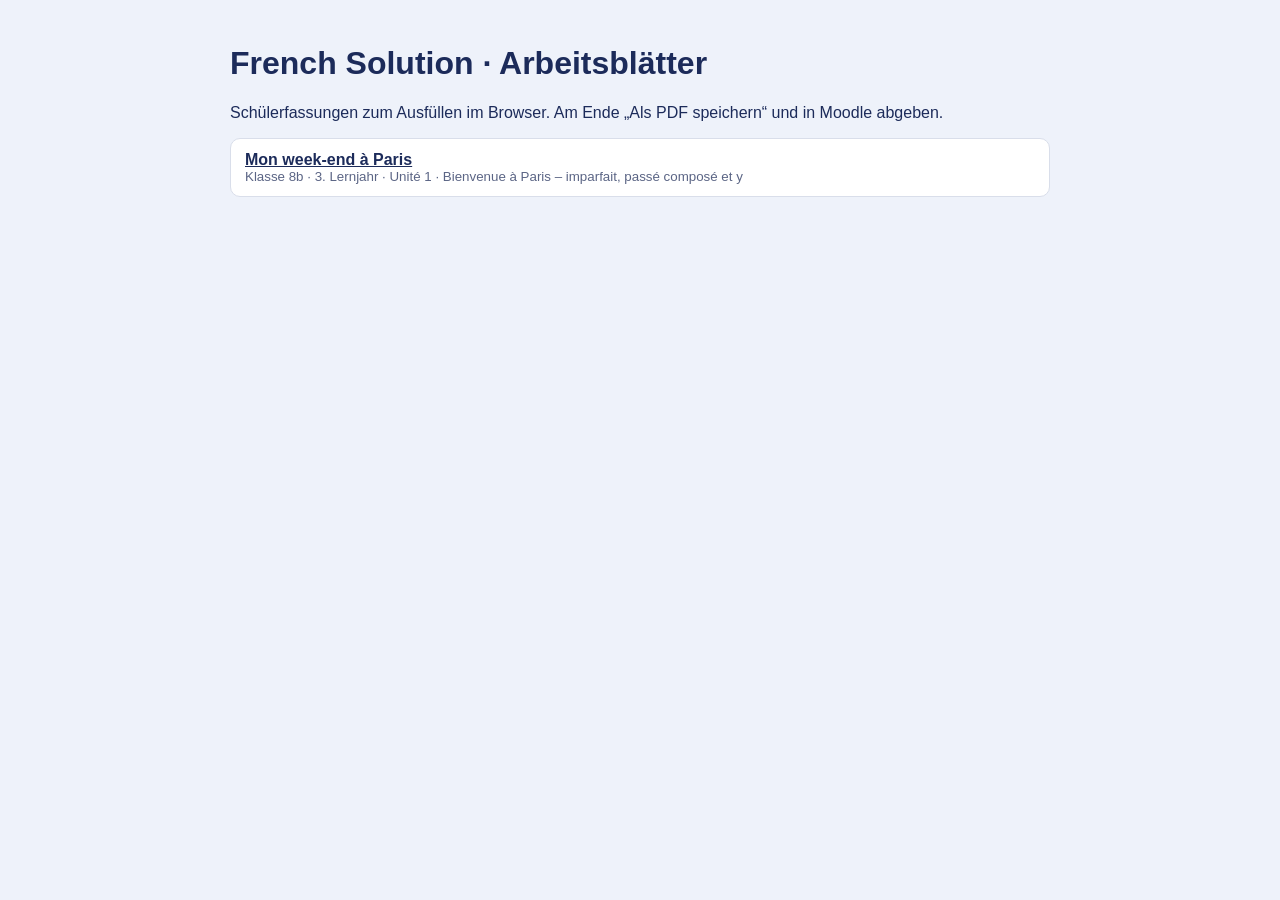
==== docs/index.html @ fdc6d1eb "Arbeitsblätter French Solution: Renderer und Schülerfassung Pilotblatt 8b Unité 1 Co-Authored-By: Cl" ====
<!doctype html><html lang="de"><meta charset="utf-8"><meta name="viewport" content="width=device-width,initial-scale=1"><title>French Solution – Arbeitsblätter</title>
<style>body{font-family:Nunito,Arial,sans-serif;margin:0;background:#EEF2FA;color:#1C2B5A}main{max-width:820px;margin:0 auto;padding:24px 16px}h1{font-family:Fredoka,Nunito,sans-serif;font-weight:600}
ul{list-style:none;padding:0;display:grid;gap:10px}li{background:#fff;border:1px solid #D9DEEA;border-radius:10px;padding:12px 14px}a{color:#1C2B5A;font-weight:700}small{display:block;color:#5B6585}</style>
<main><h1>French Solution · Arbeitsblätter</h1><p>Schülerfassungen zum Ausfüllen im Browser. Am Ende „Als PDF speichern“ und in Moodle abgeben.</p><ul>
<li><a href="blaetter/fs-8b-u1-weekend-paris.html">Mon week-end à Paris</a><small>Klasse 8b · 3. Lernjahr · Unité 1 · Bienvenue à Paris – imparfait, passé composé et y</small></li>
</ul></main></html>
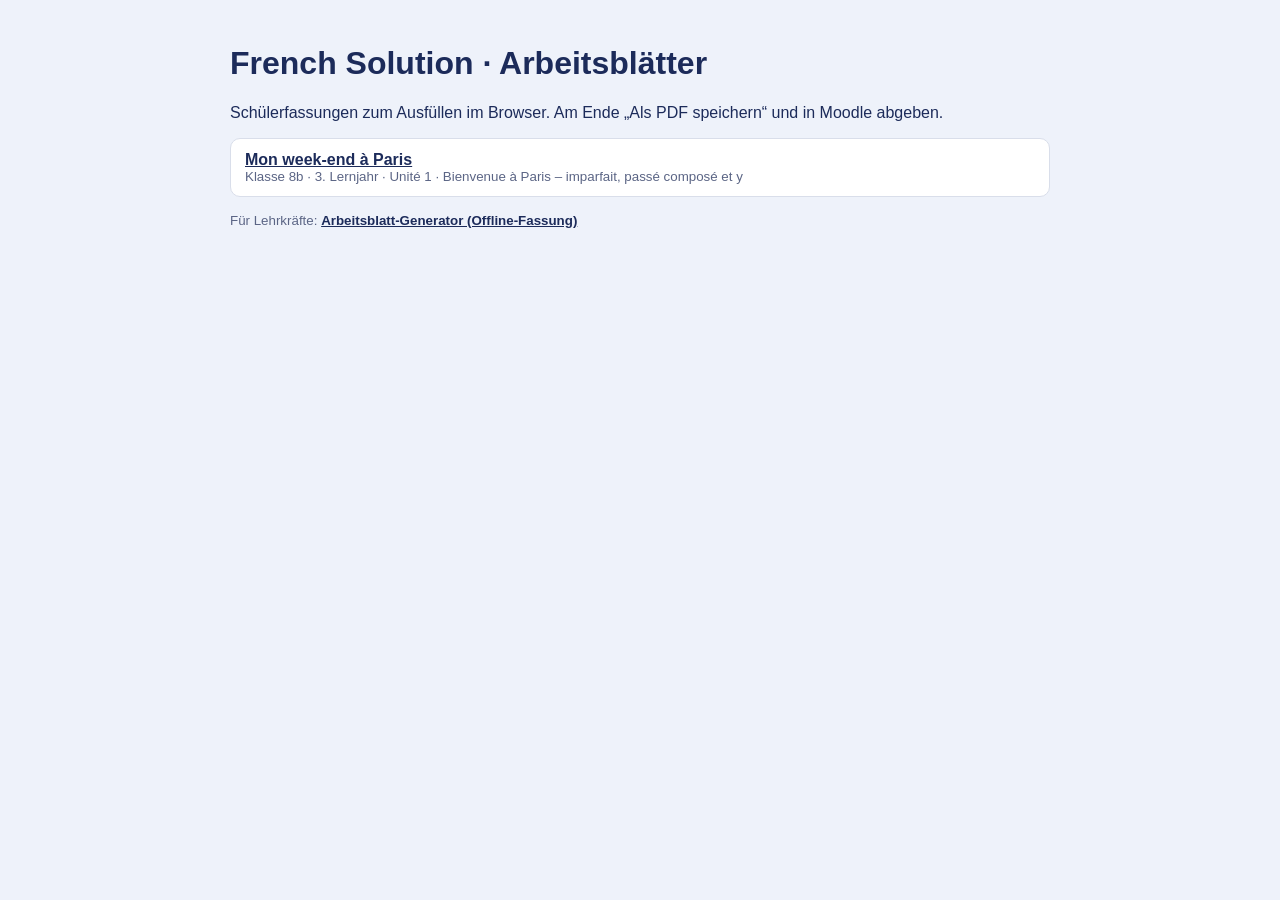
==== commit 28bfbec8: "Generator als Offline-Fassung auf GitHub Pages Co-Authored-By: Claude Opus 5.5 <noreply@anthropic.co" ====
--- a/docs/index.html
+++ b/docs/index.html
@@ -3,4 +3,4 @@
 ul{list-style:none;padding:0;display:grid;gap:10px}li{background:#fff;border:1px solid #D9DEEA;border-radius:10px;padding:12px 14px}a{color:#1C2B5A;font-weight:700}small{display:block;color:#5B6585}</style>
 <main><h1>French Solution · Arbeitsblätter</h1><p>Schülerfassungen zum Ausfüllen im Browser. Am Ende „Als PDF speichern“ und in Moodle abgeben.</p><ul>
 <li><a href="blaetter/fs-8b-u1-weekend-paris.html">Mon week-end à Paris</a><small>Klasse 8b · 3. Lernjahr · Unité 1 · Bienvenue à Paris – imparfait, passé composé et y</small></li>
-</ul></main></html>+</ul><p><small>Für Lehrkräfte: <a href="generator/">Arbeitsblatt-Generator (Offline-Fassung)</a></small></p></main></html>
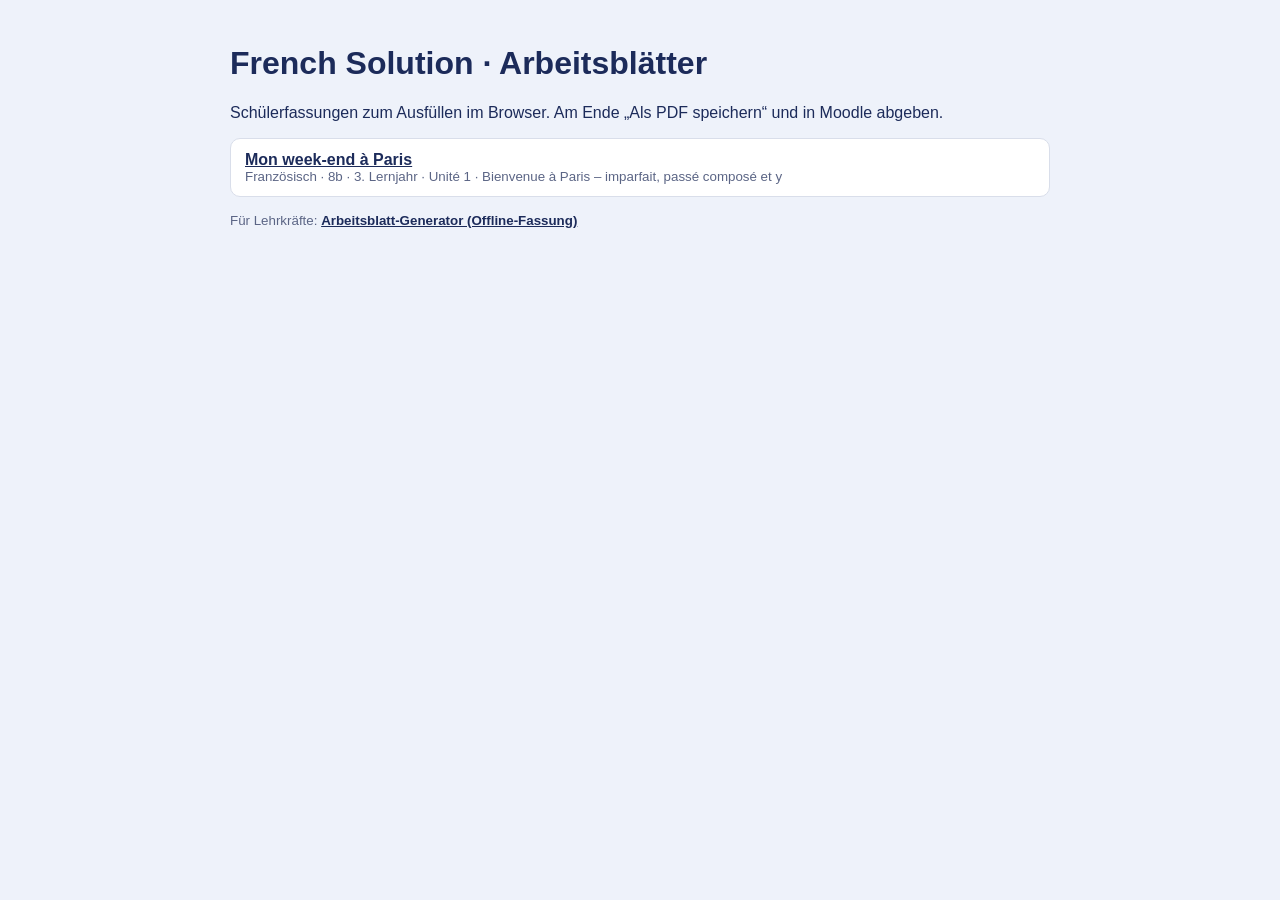
==== commit 43de95b4: "Renderer für beide Marken, Generator mit Fach-Umschaltung Co-Authored-By: Claude Opus 5.5 <noreply@a" ====
--- a/docs/index.html
+++ b/docs/index.html
@@ -2,5 +2,5 @@
 <style>body{font-family:Nunito,Arial,sans-serif;margin:0;background:#EEF2FA;color:#1C2B5A}main{max-width:820px;margin:0 auto;padding:24px 16px}h1{font-family:Fredoka,Nunito,sans-serif;font-weight:600}
 ul{list-style:none;padding:0;display:grid;gap:10px}li{background:#fff;border:1px solid #D9DEEA;border-radius:10px;padding:12px 14px}a{color:#1C2B5A;font-weight:700}small{display:block;color:#5B6585}</style>
 <main><h1>French Solution · Arbeitsblätter</h1><p>Schülerfassungen zum Ausfüllen im Browser. Am Ende „Als PDF speichern“ und in Moodle abgeben.</p><ul>
-<li><a href="blaetter/fs-8b-u1-weekend-paris.html">Mon week-end à Paris</a><small>Klasse 8b · 3. Lernjahr · Unité 1 · Bienvenue à Paris – imparfait, passé composé et y</small></li>
+<li><a href="blaetter/fs-8b-u1-weekend-paris.html">Mon week-end à Paris</a><small>Französisch · 8b · 3. Lernjahr · Unité 1 · Bienvenue à Paris – imparfait, passé composé et y</small></li>
 </ul><p><small>Für Lehrkräfte: <a href="generator/">Arbeitsblatt-Generator (Offline-Fassung)</a></small></p></main></html>
